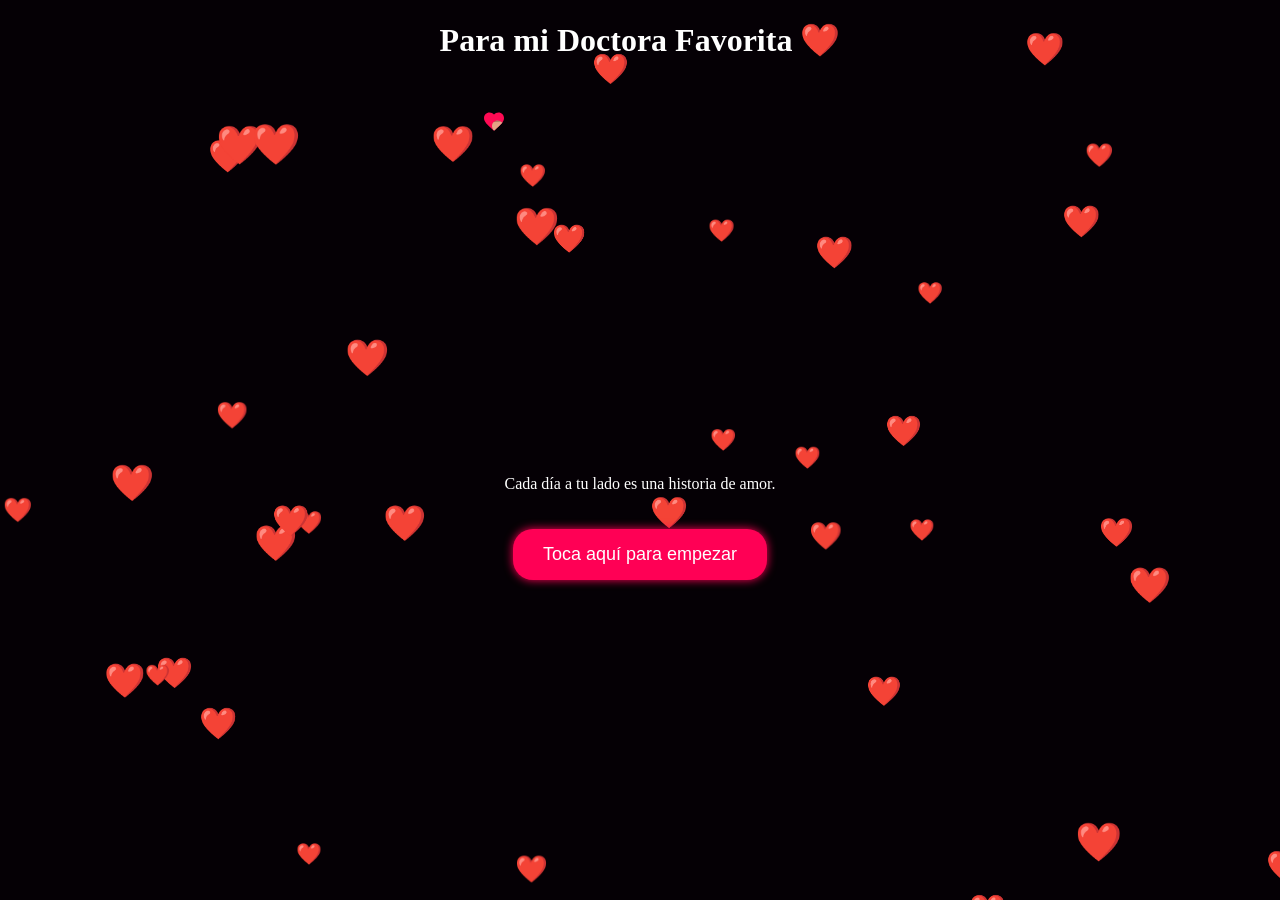
==== index.html @ f82c89cd "Update index.html" ====
<!DOCTYPE html>
<html lang="es">
<head>
    <meta charset="UTF-8">
    <meta name="viewport" content="width=device-width, initial-scale=1.0">
    <title>Para mi Doctora Favorita</title>
    <link rel="stylesheet" href="style.css">
</head>
<body>
    <div id="corazones"></div>
    <h1>Para mi Doctora Favorita ❤️</h1>
    
    <div id="contenedor-foto">
        <img id="foto" src="foto1.jpg" alt="Foto de mi novia">
    </div>
    
    <p>Cada día a tu lado es una historia de amor.</p>
    
    <audio id="audioMusica" loop>
        <source src="musica.mp3" type="audio/mpeg">
    </audio>

    <button id="btn-reproducir" onclick="iniciarExperiencia()">Toca aquí para empezar</button>

    <script src="script.js"></script>
</body>
</html>
---- style.css ----
/* --- Configuración General --- */
body { 
    background-color: #050005; 
    color: white; 
    text-align: center; 
    margin: 0; 
    font-family: 'Georgia', serif; 
    overflow: hidden; 
}

/* --- Contenedor de la Foto (Corazón Perfecto) --- */
#contenedor-foto {
    width: 300px; 
    height: 300px; 
    margin: 50px auto;
    background-color: #FF0A54;
    padding: 8px; /* Grosor del borde */
    /* Forma de corazón precisa */
    clip-path: path('M12 21.35l-1.45-1.32C5.4 15.36 2 12.28 2 8.5 2 5.42 4.42 3 7.5 3c1.74 0 3.41.81 4.5 2.09C13.09 3.81 14.76 3 16.5 3 19.58 3 22 5.42 22 8.5c0 3.78-3.4 6.86-8.55 11.54L12 21.35z');
    box-shadow: 0 0 20px #ff0055, 0 0 40px #ff0055; /* Brillo neón */
}

#foto { 
    width: 100%; 
    height: 100%; 
    object-fit: cover;
    clip-path: path('M12 21.35l-1.45-1.32C5.4 15.36 2 12.28 2 8.5 2 5.42 4.42 3 7.5 3c1.74 0 3.41.81 4.5 2.09C13.09 3.81 14.76 3 16.5 3 19.58 3 22 5.42 22 8.5c0 3.78-3.4 6.86-8.55 11.54L12 21.35z');
}

/* --- Corazones de Fondo (Flotantes y Brillantes) --- */
#corazones { 
    position: fixed; top: 0; left: 0; width: 100%; height: 100%; z-index: -1; pointer-events: none; 
}

.corazon { 
    position: absolute; 
    font-size: 30px; 
    animation: flotar 8s linear infinite, brillar 2s infinite alternate; 
    color: #FF0A54;
}

@keyframes flotar { 
    0% { transform: translateY(100vh); opacity: 0; } 
    50% { opacity: 0.8; }
    100% { transform: translateY(-10vh); opacity: 0; } 
}

@keyframes brillar { 
    from { transform: scale(1); filter: brightness(1); } 
    to { transform: scale(1.2); filter: brightness(1.5); } 
}

/* --- Estilo del Botón --- */
#btn-reproducir { 
    background: #ff0055; color: white; border: none; padding: 15px 30px; 
    border-radius: 20px; cursor: pointer; font-size: 18px; margin-top: 20px;
    box-shadow: 0 0 10px #ff0055;
}
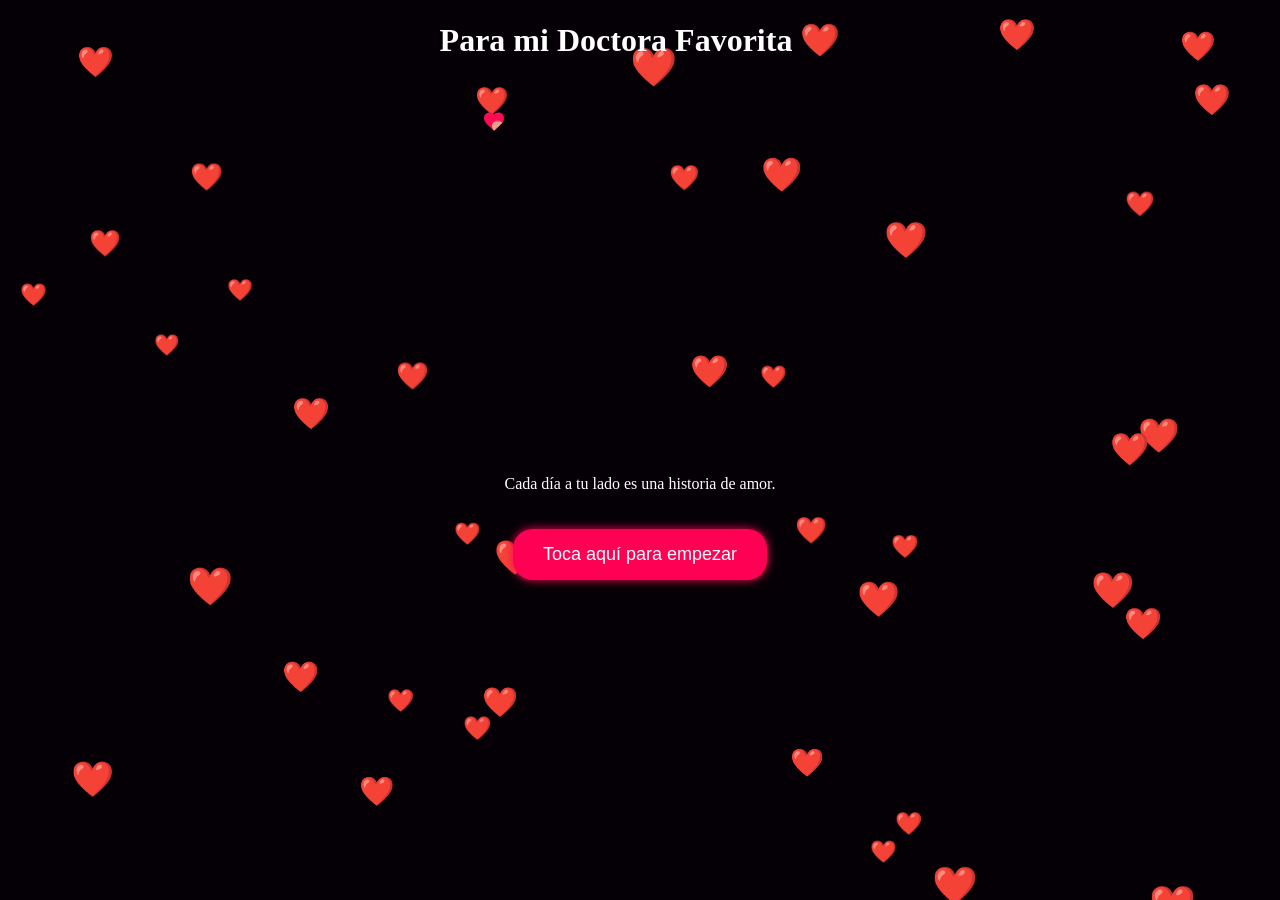
==== commit 3872a9d4: "Update index.html" ====
--- a/index.html
+++ b/index.html
@@ -11,7 +11,7 @@
     <h1>Para mi Doctora Favorita ❤️</h1>
     
     <div id="contenedor-foto">
-        <img id="foto" src="foto1.jpg" alt="Foto de mi novia">
+        <img id="foto" src="foto1.jpg" alt="Foto de mi doctora favorita">
     </div>
     
     <p>Cada día a tu lado es una historia de amor.</p>
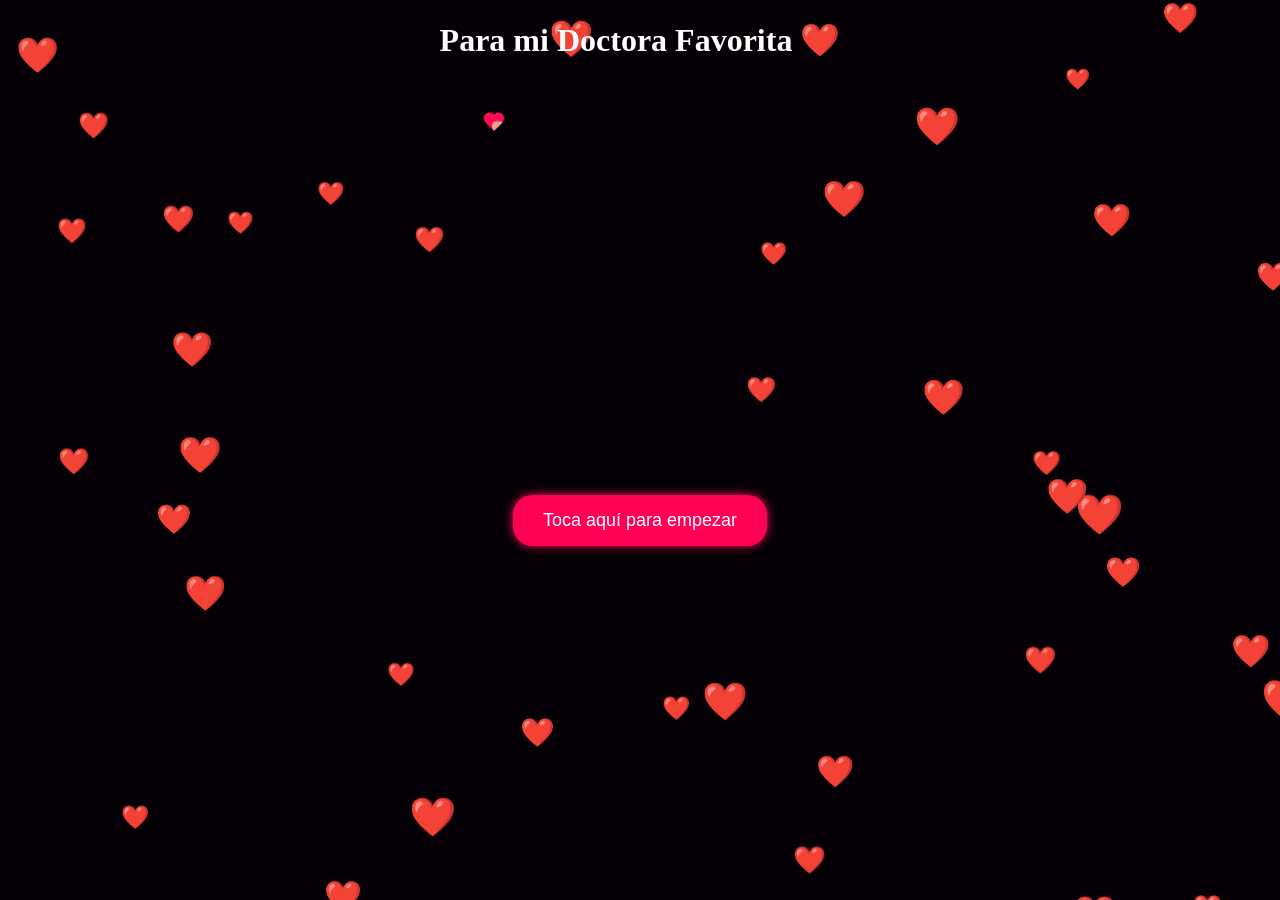
==== commit e7afcb02: "Update index.html" ====
--- a/index.html
+++ b/index.html
@@ -2,7 +2,6 @@
 <html lang="es">
 <head>
     <meta charset="UTF-8">
-    <meta name="viewport" content="width=device-width, initial-scale=1.0">
     <title>Para mi Doctora Favorita</title>
     <link rel="stylesheet" href="style.css">
 </head>
@@ -11,16 +10,11 @@
     <h1>Para mi Doctora Favorita ❤️</h1>
     
     <div id="contenedor-foto">
-        <img id="foto" src="foto1.jpg" alt="Foto de mi doctora favorita">
+        <img id="foto" src="foto1.jpg" alt="Foto">
     </div>
     
-    <p>Cada día a tu lado es una historia de amor.</p>
-    
-    <audio id="audioMusica" loop>
-        <source src="musica.mp3" type="audio/mpeg">
-    </audio>
-
     <button id="btn-reproducir" onclick="iniciarExperiencia()">Toca aquí para empezar</button>
+    <audio id="audioMusica" src="musica.mp3" loop></audio>
 
     <script src="script.js"></script>
 </body>
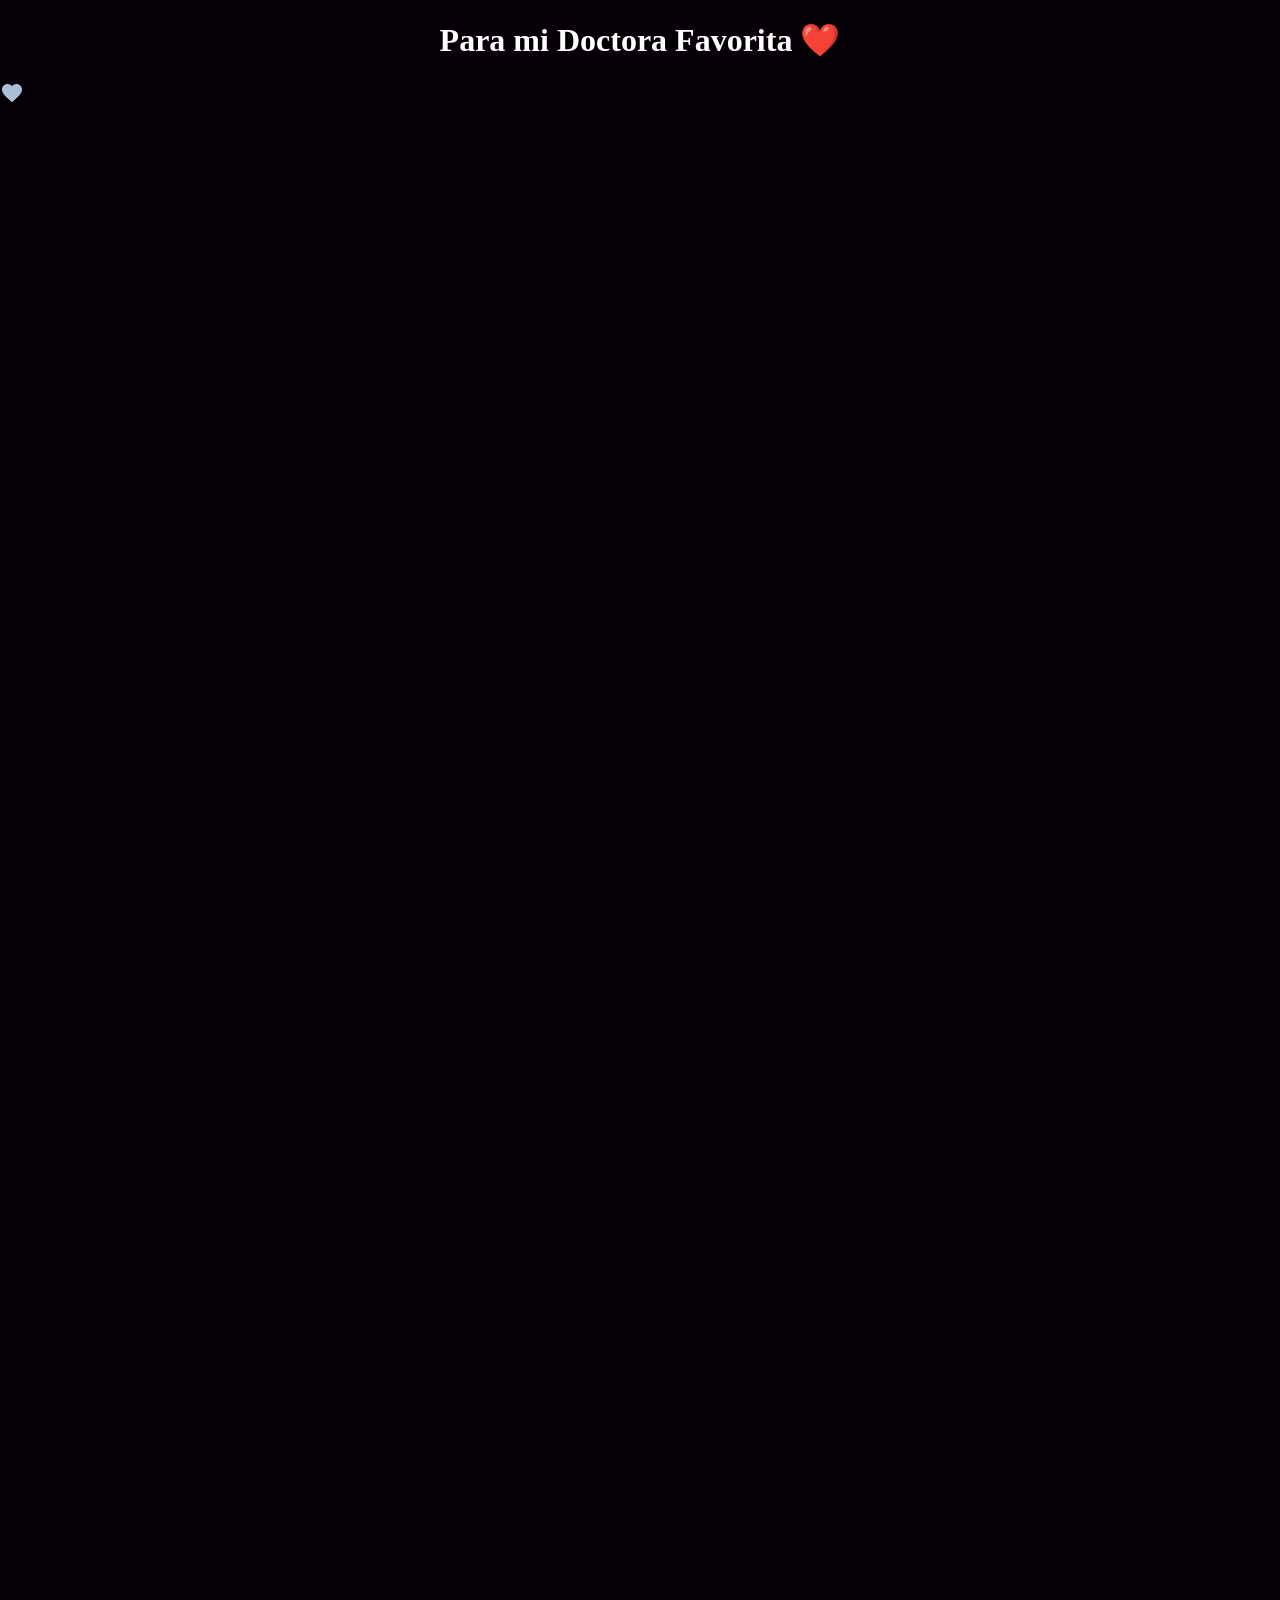
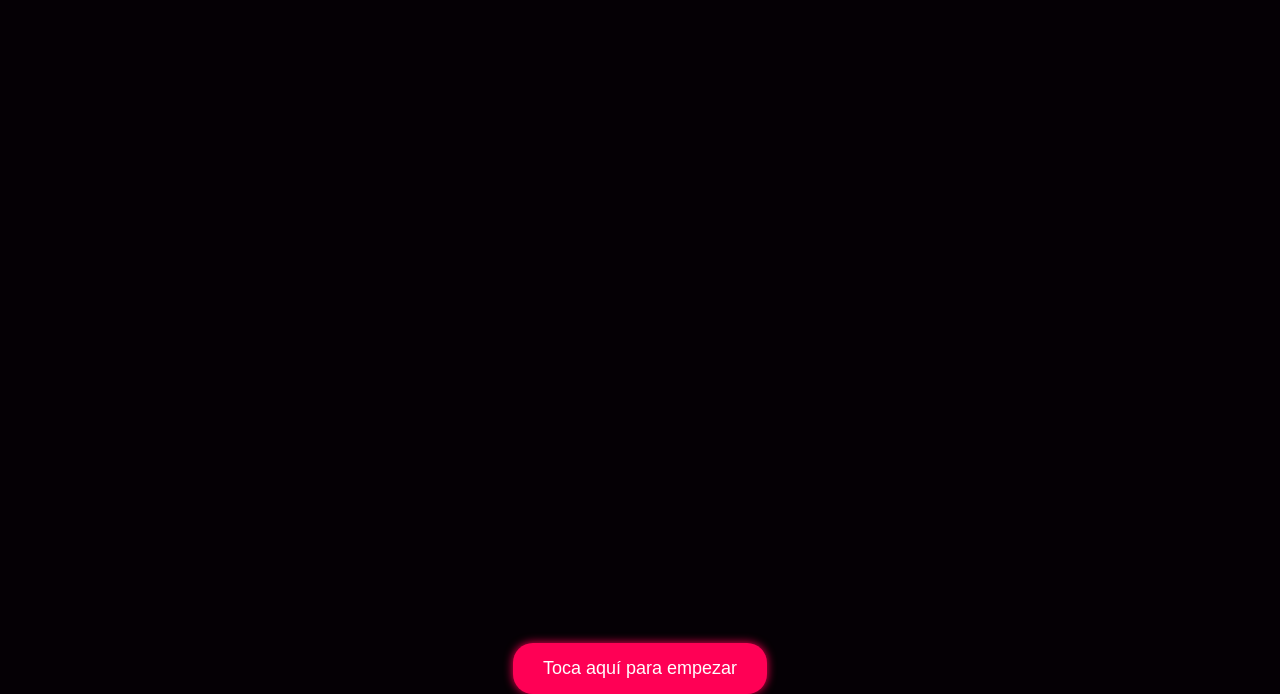
==== commit 9430f612: "Update index.html" ====
--- a/index.html
+++ b/index.html
@@ -2,6 +2,7 @@
 <html lang="es">
 <head>
     <meta charset="UTF-8">
+    <meta name="viewport" content="width=device-width, initial-scale=1.0">
     <title>Para mi Doctora Favorita</title>
     <link rel="stylesheet" href="style.css">
 </head>
@@ -9,8 +10,8 @@
     <div id="corazones"></div>
     <h1>Para mi Doctora Favorita ❤️</h1>
     
-    <div id="contenedor-foto">
-        <img id="foto" src="foto1.jpg" alt="Foto">
+    <div class="contenedor-foto">
+        <img id="foto" src="foto1.jpg" alt="Foto de mi doctora">
     </div>
     
     <button id="btn-reproducir" onclick="iniciarExperiencia()">Toca aquí para empezar</button>
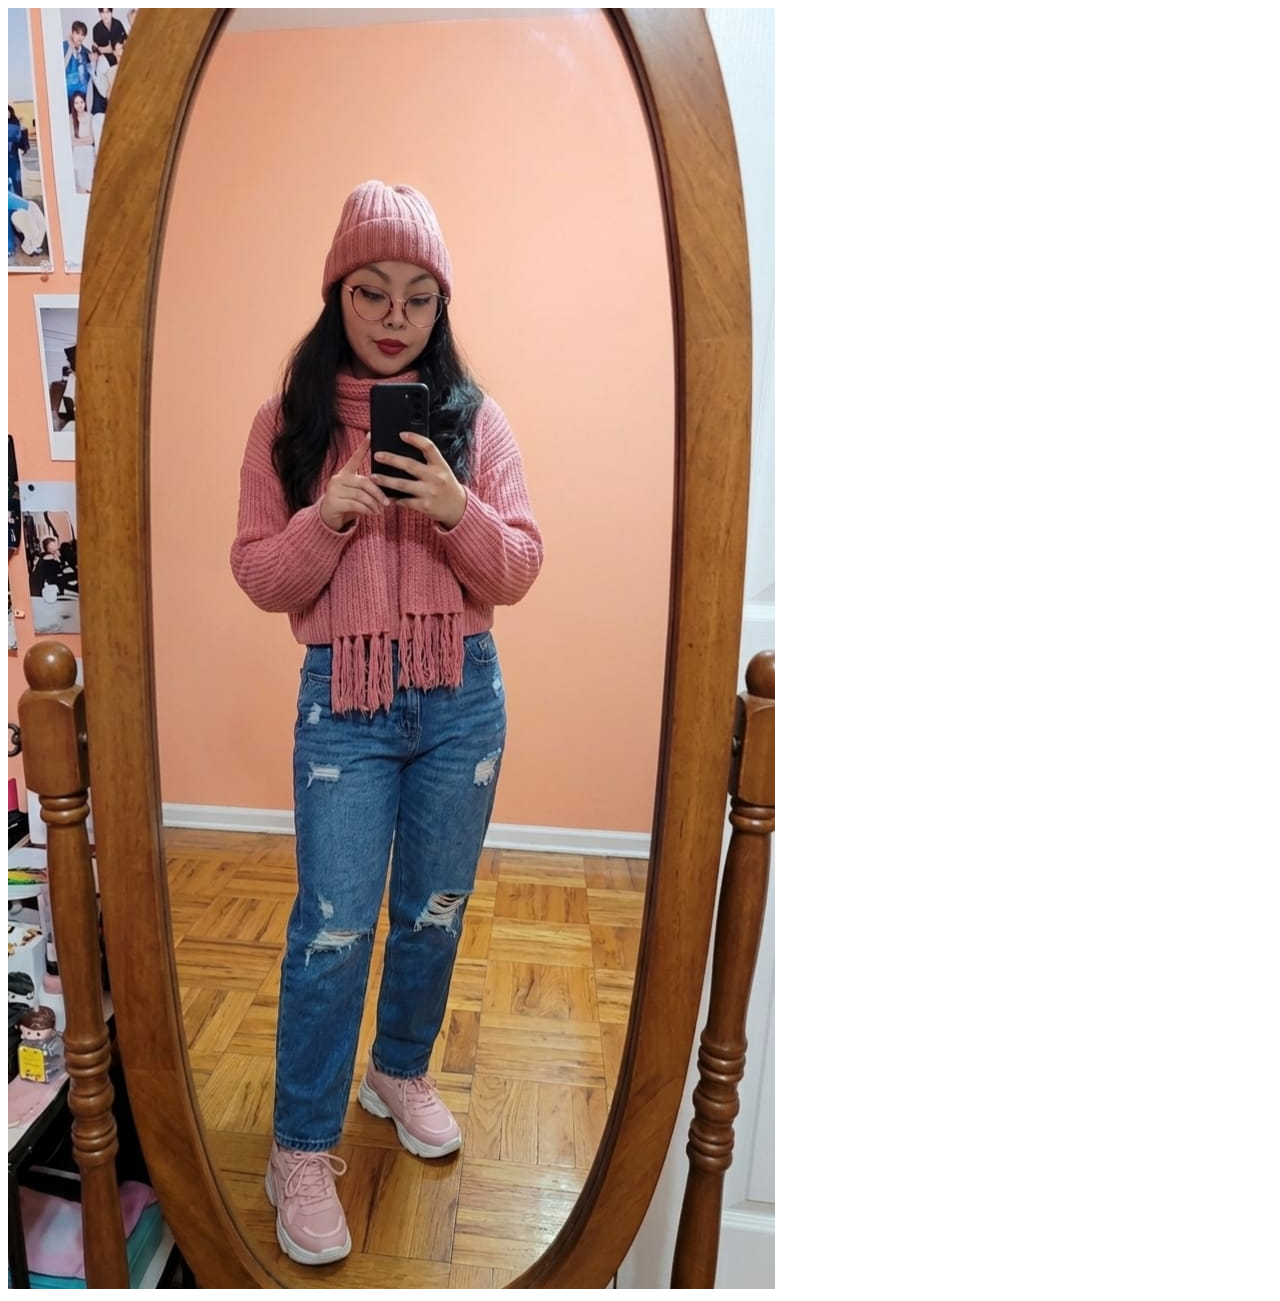
==== commit eb605262: "Update index.html" ====
--- a/index.html
+++ b/index.html
@@ -3,20 +3,32 @@
 <head>
     <meta charset="UTF-8">
     <meta name="viewport" content="width=device-width, initial-scale=1.0">
-    <title>Para mi Doctora Favorita</title>
-    <link rel="stylesheet" href="style.css">
+    <title>Para Mi Amor ❤️</title>
+    <link rel="stylesheet" href="estilo.css">
 </head>
 <body>
-    <div id="corazones"></div>
-    <h1>Para mi Doctora Favorita ❤️</h1>
-    
-    <div class="contenedor-foto">
-        <img id="foto" src="foto1.jpg" alt="Foto de mi doctora">
+
+    <!-- Música -->
+    <audio autoplay loop>
+        <source src="musica.mp3" type="audio/mp3">
+    </audio>
+
+    <!-- Corazones flotantes -->
+    <div id="hearts-container"></div>
+
+    <!-- Corazón principal -->
+    <div class="center">
+
+        <div class="heart-frame">
+
+            <div class="heart-photo">
+                <img id="slider" src="foto1.jpg">
+            </div>
+
+        </div>
+
     </div>
-    
-    <button id="btn-reproducir" onclick="iniciarExperiencia()">Toca aquí para empezar</button>
-    <audio id="audioMusica" src="musica.mp3" loop></audio>
 
-    <script src="script.js"></script>
+<script src="script.js"></script>
 </body>
 </html>
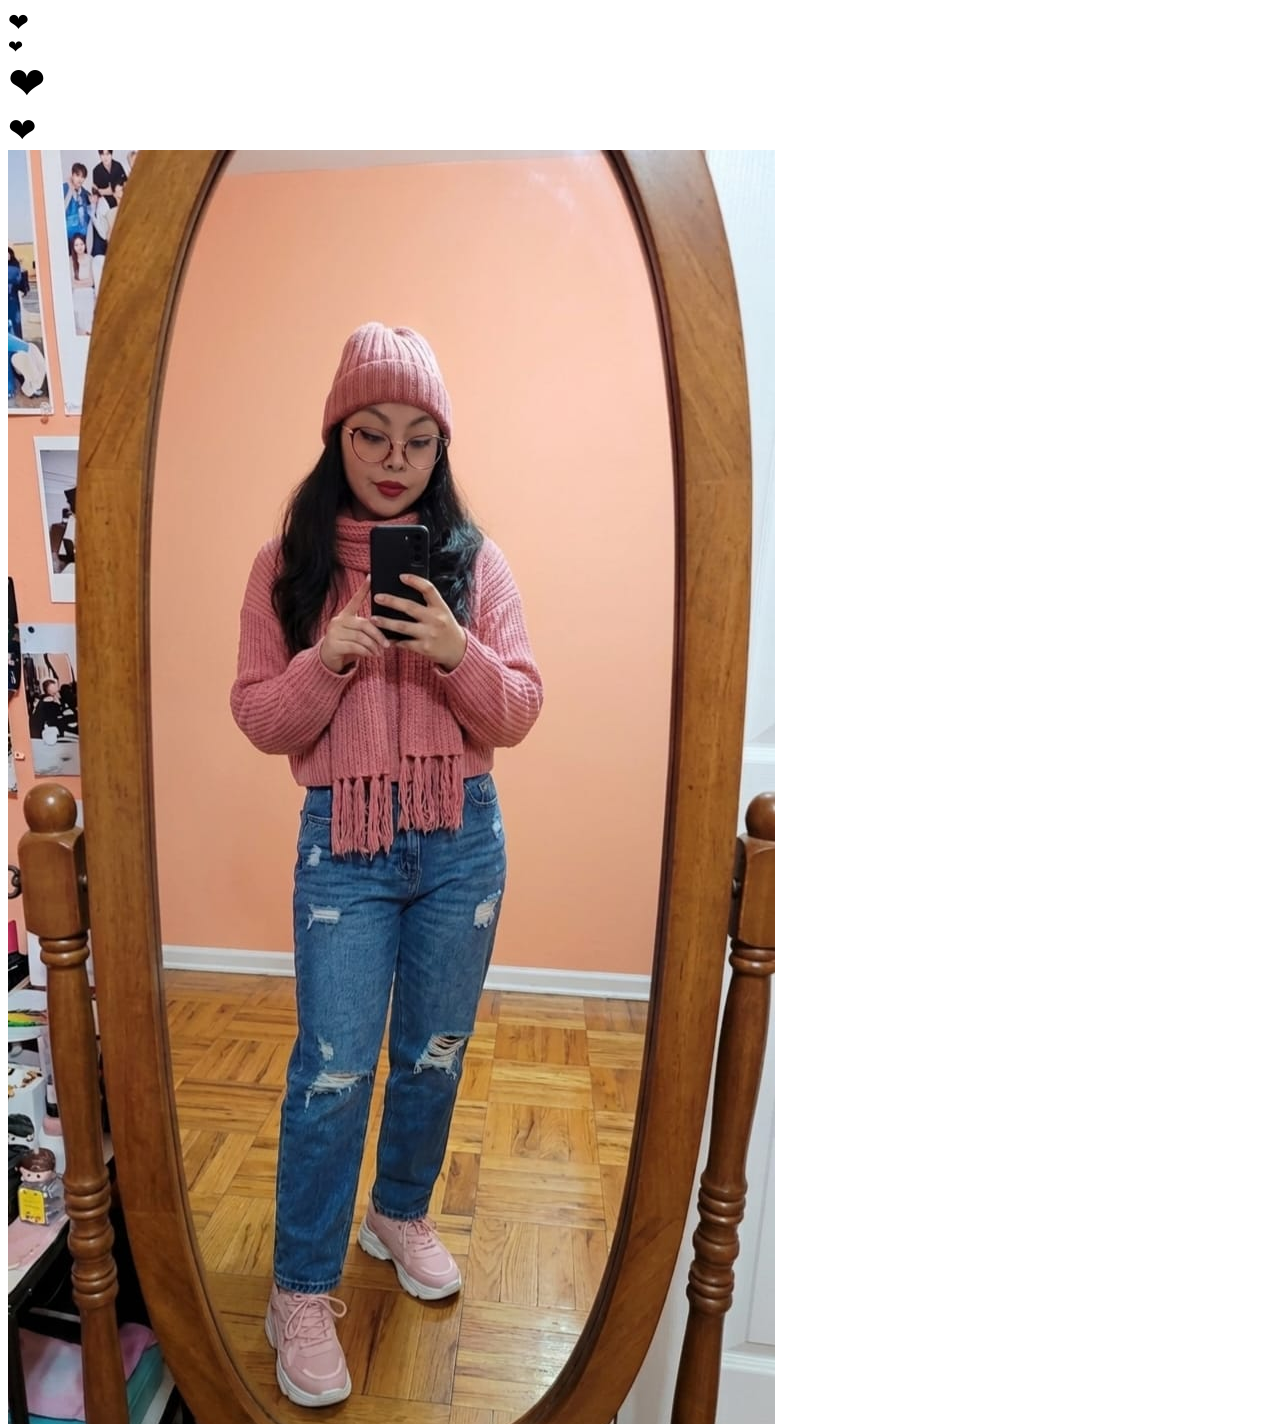
==== commit 051e0510: "Update index.html" ====
--- a/index.html
+++ b/index.html
@@ -3,32 +3,38 @@
 <head>
     <meta charset="UTF-8">
     <meta name="viewport" content="width=device-width, initial-scale=1.0">
-    <title>Para Mi Amor ❤️</title>
+    <title>La Mejor Doctora ❤️</title>
     <link rel="stylesheet" href="estilo.css">
 </head>
 <body>
 
-    <!-- Música -->
-    <audio autoplay loop>
-        <source src="musica.mp3" type="audio/mp3">
-    </audio>
+<!-- Música -->
+<audio id="musica" loop>
+    <source src="musica.mp3" type="audio/mp3">
+</audio>
 
-    <!-- Corazones flotantes -->
-    <div id="hearts-container"></div>
+<!-- Corazones flotantes -->
+<div id="hearts-container"></div>
+
+<!-- Contenido -->
+<div class="contenedor">
 
     <!-- Corazón principal -->
-    <div class="center">
+    <div class="heart-frame">
 
-        <div class="heart-frame">
-
-            <div class="heart-photo">
-                <img id="slider" src="foto1.jpg">
-            </div>
-
+        <div class="heart-photo">
+            <img id="slider" src="foto1.jpg">
         </div>
 
     </div>
 
+    <!-- Botón -->
+    <button id="btnInicio">
+        💖 La Mejor Doctora 💖
+    </button>
+
+</div>
+
 <script src="script.js"></script>
 </body>
 </html>
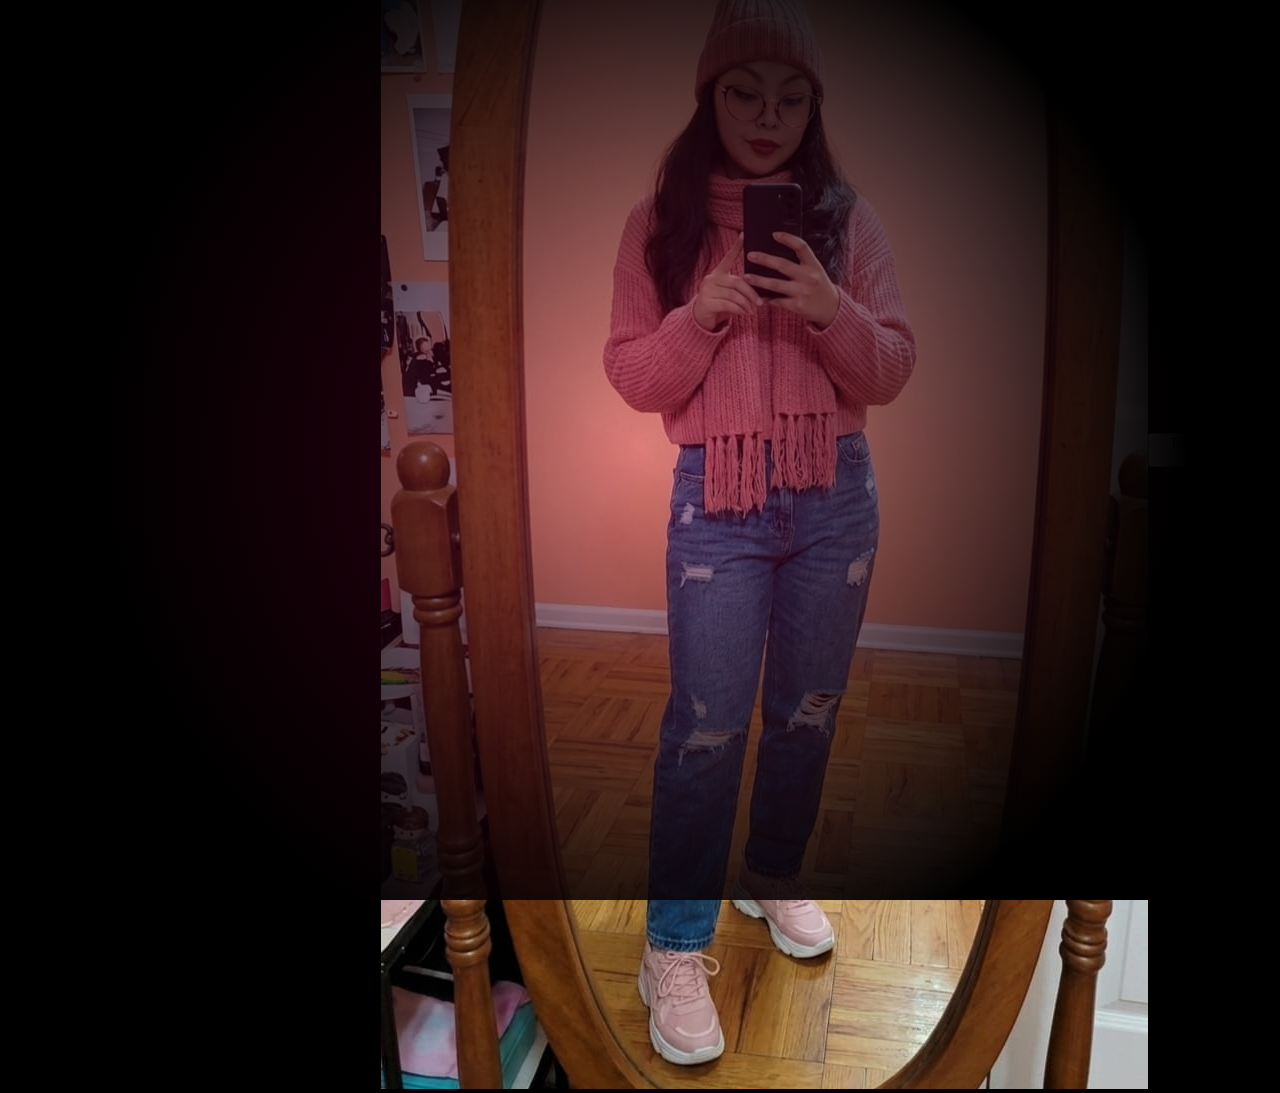
==== commit 6fceac02: "Update index.html" ====
--- a/index.html
+++ b/index.html
@@ -2,39 +2,23 @@
 <html lang="es">
 <head>
     <meta charset="UTF-8">
-    <meta name="viewport" content="width=device-width, initial-scale=1.0">
-    <title>La Mejor Doctora ❤️</title>
-    <link rel="stylesheet" href="estilo.css">
+    <title>Para mi Doctora Favorita</title>
+    <link rel="stylesheet" href="style.css">
 </head>
 <body>
+    <div id="corazones"></div>
+    <h1>Para mi Doctora Favorita ❤️</h1>
+    
+    <div id="contenedor-foto">
+        <img id="foto" src="foto1.jpg" alt="Foto">
+    </div>
+    
+    <button id="btn-reproducir" onclick="iniciarExperiencia()">Toca aquí para empezar</button>
+    
+    <audio id="audioMusica" loop>
+        <source src="musica.mp3" type="audio/mpeg">
+    </audio>
 
-<!-- Música -->
-<audio id="musica" loop>
-    <source src="musica.mp3" type="audio/mp3">
-</audio>
-
-<!-- Corazones flotantes -->
-<div id="hearts-container"></div>
-
-<!-- Contenido -->
-<div class="contenedor">
-
-    <!-- Corazón principal -->
-    <div class="heart-frame">
-
-        <div class="heart-photo">
-            <img id="slider" src="foto1.jpg">
-        </div>
-
-    </div>
-
-    <!-- Botón -->
-    <button id="btnInicio">
-        💖 La Mejor Doctora 💖
-    </button>
-
-</div>
-
-<script src="script.js"></script>
+    <script src="script.js"></script>
 </body>
 </html>
--- a/style.css
+++ b/style.css
@@ -0,0 +1,151 @@
+*{
+    margin:0;
+    padding:0;
+    box-sizing:border-box;
+}
+
+body{
+    height:100vh;
+    overflow:hidden;
+    background:black;
+    display:flex;
+    justify-content:center;
+    align-items:center;
+    position:relative;
+    font-family:Arial;
+}
+
+/* Fondo */
+
+body::before{
+    content:"";
+    position:absolute;
+    width:100%;
+    height:100%;
+    background:
+    radial-gradient(circle, rgba(255,0,100,.2), black 70%);
+}
+
+/* Contenedor */
+
+.contenedor{
+    position:relative;
+    z-index:10;
+    display:flex;
+    flex-direction:column;
+    align-items:center;
+    gap:30px;
+}
+
+/* Corazón */
+
+.heart-frame{
+    position:relative;
+    width:430px;
+    height:390px;
+    display:flex;
+    justify-content:center;
+    align-items:center;
+}
+
+/* Corazón neón */
+
+.heart-frame::before{
+    content:"";
+    position:absolute;
+    width:430px;
+    height:390px;
+    background:#ff0055;
+
+    clip-path:path("M215 350 C50 220 0 110 115 40 C180 0 215 75 215 75 C215 75 250 0 315 40 C430 110 380 220 215 350");
+
+    box-shadow:
+    0 0 30px #ff0066,
+    0 0 60px #ff0066,
+    0 0 120px #ff0066;
+
+    animation:latido 2s infinite;
+}
+
+/* Foto centro */
+
+.heart-photo{
+    position:absolute;
+    width:270px;
+    height:270px;
+    overflow:hidden;
+
+    clip-path:path("M135 240 C30 160 0 80 70 35 C110 5 135 50 135 50 C135 50 160 5 200 35 C270 80 240 160 135 240");
+
+    border:5px solid #ff88bb;
+
+    box-shadow:
+    0 0 20px #ff88bb,
+    0 0 40px #ff88bb;
+
+    z-index:2;
+}
+
+.heart-photo img{
+    width:100%;
+    height:100%;
+    object-fit:cover;
+    transition:1s;
+}
+
+/* Botón */
+
+#btnInicio{
+    padding:16px 35px;
+    border:none;
+    border-radius:40px;
+    font-size:22px;
+    cursor:pointer;
+    color:white;
+    background:#ff0066;
+
+    box-shadow:
+    0 0 15px #ff0066,
+    0 0 35px #ff0066;
+
+    animation:brillo 1.8s infinite;
+}
+
+#btnInicio:hover{
+    transform:scale(1.08);
+}
+
+/* Corazones flotantes */
+
+.heart{
+    position:absolute;
+    color:#ff0066;
+    animation:subir linear infinite;
+}
+
+@keyframes subir{
+    from{
+        transform:translateY(100vh);
+    }
+    to{
+        transform:translateY(-120vh);
+    }
+}
+
+@keyframes latido{
+    0%{transform:scale(1);}
+    50%{transform:scale(1.05);}
+    100%{transform:scale(1);}
+}
+
+@keyframes brillo{
+    0%{
+        box-shadow:0 0 15px #ff0066;
+    }
+    50%{
+        box-shadow:0 0 40px #ff3399;
+    }
+    100%{
+        box-shadow:0 0 15px #ff0066;
+    }
+}
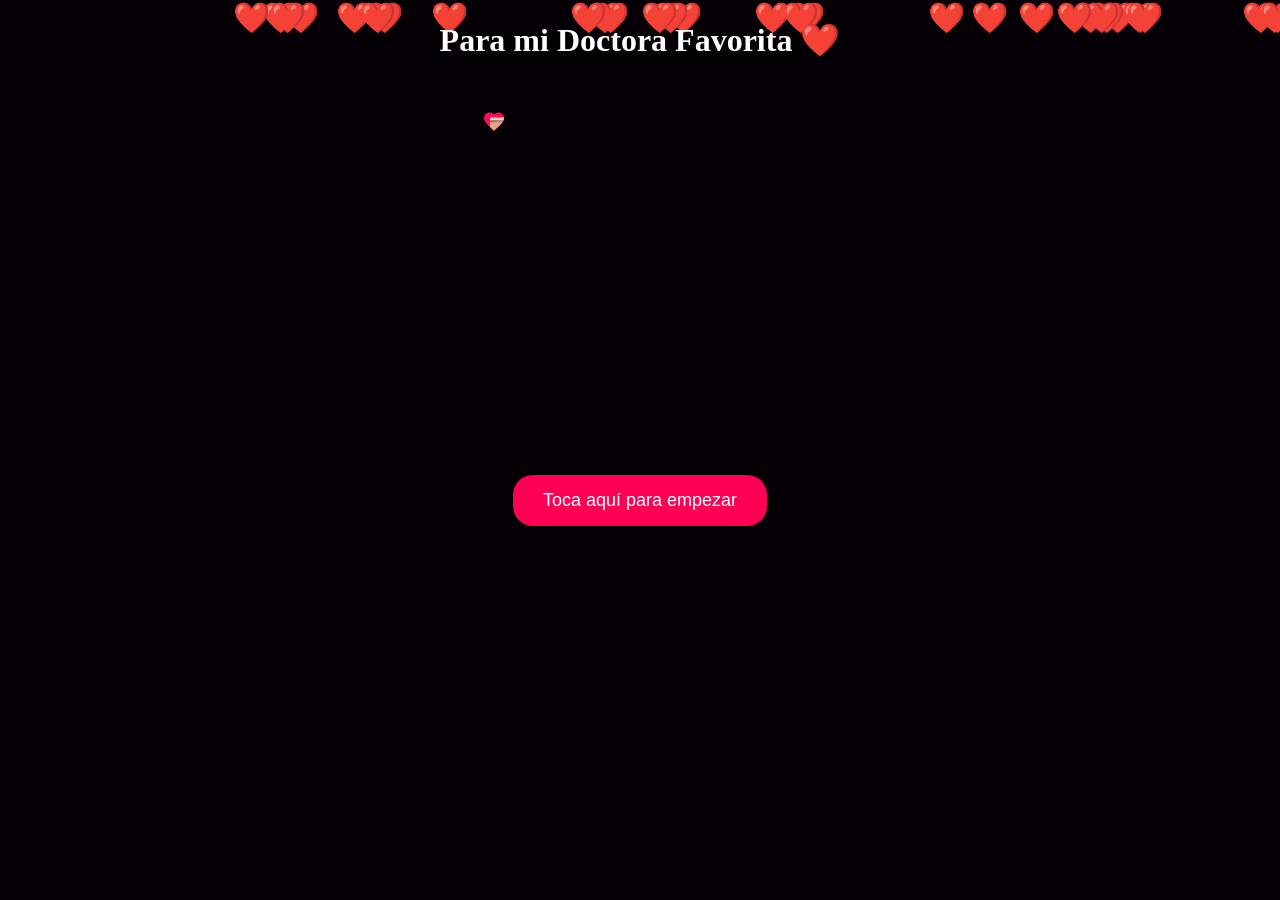
==== commit 3d11a083: "Update index.html" ====
--- a/index.html
+++ b/index.html
@@ -2,6 +2,7 @@
 <html lang="es">
 <head>
     <meta charset="UTF-8">
+    <meta name="viewport" content="width=device-width, initial-scale=1.0">
     <title>Para mi Doctora Favorita</title>
     <link rel="stylesheet" href="style.css">
 </head>
@@ -14,10 +15,7 @@
     </div>
     
     <button id="btn-reproducir" onclick="iniciarExperiencia()">Toca aquí para empezar</button>
-    
-    <audio id="audioMusica" loop>
-        <source src="musica.mp3" type="audio/mpeg">
-    </audio>
+    <audio id="audioMusica" src="musica.mp3" loop></audio>
 
     <script src="script.js"></script>
 </body>
--- a/style.css
+++ b/style.css
@@ -1,151 +1,16 @@
-*{
-    margin:0;
-    padding:0;
-    box-sizing:border-box;
+body { background-color: #050005; color: white; text-align: center; margin: 0; font-family: 'Georgia', serif; overflow: hidden; }
+
+#contenedor-foto {
+    width: 300px; height: 300px; margin: 50px auto;
+    background-color: #FF0A54; padding: 8px;
+    clip-path: path('M12 21.35l-1.45-1.32C5.4 15.36 2 12.28 2 8.5 2 5.42 4.42 3 7.5 3c1.74 0 3.41.81 4.5 2.09C13.09 3.81 14.76 3 16.5 3 19.58 3 22 5.42 22 8.5c0 3.78-3.4 6.86-8.55 11.54L12 21.35z');
+    box-shadow: 0 0 20px #ff0055;
+    overflow: hidden;
 }
+#foto { width: 100%; height: 100%; object-fit: cover; }
 
-body{
-    height:100vh;
-    overflow:hidden;
-    background:black;
-    display:flex;
-    justify-content:center;
-    align-items:center;
-    position:relative;
-    font-family:Arial;
-}
+#corazones { position: fixed; top: 0; left: 0; width: 100%; height: 100%; z-index: -1; pointer-events: none; }
+.corazon { position: absolute; font-size: 30px; animation: flotar 8s linear infinite; color: #FF0A54; }
+@keyframes flotar { 0% { transform: translateY(100vh); opacity: 0; } 50% { opacity: 0.8; } 100% { transform: translateY(-10vh); opacity: 0; } }
 
-/* Fondo */
-
-body::before{
-    content:"";
-    position:absolute;
-    width:100%;
-    height:100%;
-    background:
-    radial-gradient(circle, rgba(255,0,100,.2), black 70%);
-}
-
-/* Contenedor */
-
-.contenedor{
-    position:relative;
-    z-index:10;
-    display:flex;
-    flex-direction:column;
-    align-items:center;
-    gap:30px;
-}
-
-/* Corazón */
-
-.heart-frame{
-    position:relative;
-    width:430px;
-    height:390px;
-    display:flex;
-    justify-content:center;
-    align-items:center;
-}
-
-/* Corazón neón */
-
-.heart-frame::before{
-    content:"";
-    position:absolute;
-    width:430px;
-    height:390px;
-    background:#ff0055;
-
-    clip-path:path("M215 350 C50 220 0 110 115 40 C180 0 215 75 215 75 C215 75 250 0 315 40 C430 110 380 220 215 350");
-
-    box-shadow:
-    0 0 30px #ff0066,
-    0 0 60px #ff0066,
-    0 0 120px #ff0066;
-
-    animation:latido 2s infinite;
-}
-
-/* Foto centro */
-
-.heart-photo{
-    position:absolute;
-    width:270px;
-    height:270px;
-    overflow:hidden;
-
-    clip-path:path("M135 240 C30 160 0 80 70 35 C110 5 135 50 135 50 C135 50 160 5 200 35 C270 80 240 160 135 240");
-
-    border:5px solid #ff88bb;
-
-    box-shadow:
-    0 0 20px #ff88bb,
-    0 0 40px #ff88bb;
-
-    z-index:2;
-}
-
-.heart-photo img{
-    width:100%;
-    height:100%;
-    object-fit:cover;
-    transition:1s;
-}
-
-/* Botón */
-
-#btnInicio{
-    padding:16px 35px;
-    border:none;
-    border-radius:40px;
-    font-size:22px;
-    cursor:pointer;
-    color:white;
-    background:#ff0066;
-
-    box-shadow:
-    0 0 15px #ff0066,
-    0 0 35px #ff0066;
-
-    animation:brillo 1.8s infinite;
-}
-
-#btnInicio:hover{
-    transform:scale(1.08);
-}
-
-/* Corazones flotantes */
-
-.heart{
-    position:absolute;
-    color:#ff0066;
-    animation:subir linear infinite;
-}
-
-@keyframes subir{
-    from{
-        transform:translateY(100vh);
-    }
-    to{
-        transform:translateY(-120vh);
-    }
-}
-
-@keyframes latido{
-    0%{transform:scale(1);}
-    50%{transform:scale(1.05);}
-    100%{transform:scale(1);}
-}
-
-@keyframes brillo{
-    0%{
-        box-shadow:0 0 15px #ff0066;
-    }
-    50%{
-        box-shadow:0 0 40px #ff3399;
-    }
-    100%{
-        box-shadow:0 0 15px #ff0066;
-    }
-}
+#btn-reproducir { background: #ff0055; color: white; border: none; padding: 15px 30px; border-radius: 20px; cursor: pointer; font-size: 18px; }
